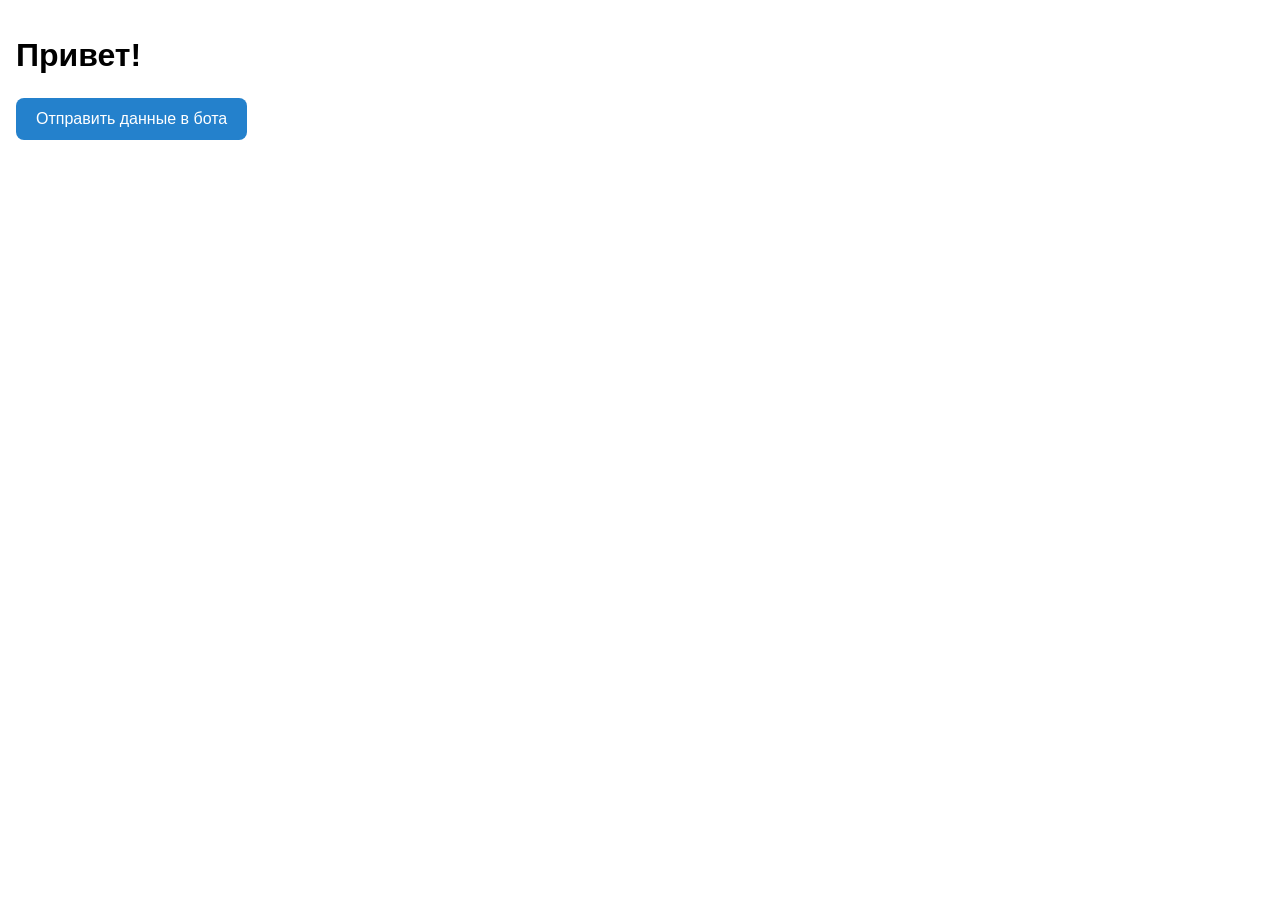
==== index.html @ bea1a107 "add index file" ====
<!DOCTYPE html>
<html>
  <head>
    <meta charset="utf-8" />
    <meta name="viewport" content="width=device-width, initial-scale=1" />
    <title>My Mini App</title>
    <!-- Подключаем SDK Telegram -->
    <script src="https://telegram.org/js/telegram-web-app.js"></script>
    <style>
      body {
        font-family: -apple-system, BlinkMacSystemFont, 'Segoe UI', Roboto, sans-serif;
        background-color: var(--tg-theme-bg-color, #fff);
        color: var(--tg-theme-text-color, #000);
        margin: 0;
        padding: 16px;
      }
      h1 { margin-bottom: 8px; }
      .user-info { color: var(--tg-theme-hint-color, #888); margin-bottom: 24px; }
      button {
        background-color: var(--tg-theme-button-color, #2481cc);
        color: var(--tg-theme-button-text-color, #fff);
        border: none;
        padding: 12px 20px;
        border-radius: 8px;
        font-size: 16px;
        cursor: pointer;
      }
      button:active { opacity: 0.8; }
    </style>
  </head>
  <body>
    <h1 id="title">Привет!</h1>
    <div class="user-info" id="user-info"></div>
    <button id="send-data-btn">Отправить данные в бота</button>

    <script>
      const tg = window.Telegram.WebApp;
      tg.ready();

      // Включаем расширенный режим (на весь экран)
      tg.expand();

      const user = tg.initDataUnsafe?.user;
      const titleEl = document.getElementById('title');
      const infoEl = document.getElementById('user-info');

      if (user) {
        titleEl.textContent = `Привет, ${user.first_name}!`;
        infoEl.textContent = `ID: ${user.id}, Username: @${user.username || 'нет'}`;
      } else {
        infoEl.textContent = 'Вы не авторизованы в Telegram или это тестовый запуск.';
      }

      document.getElementById('send-data-btn').addEventListener('click', () => {
        // Отправляем данные обратно в бота через callback_data
        tg.sendData(JSON.stringify({ action: 'hello_from_mini_app', time: Date.now() }));
        // Или можно закрыть: tg.close();
      });
    </script>
  </body>
</html>
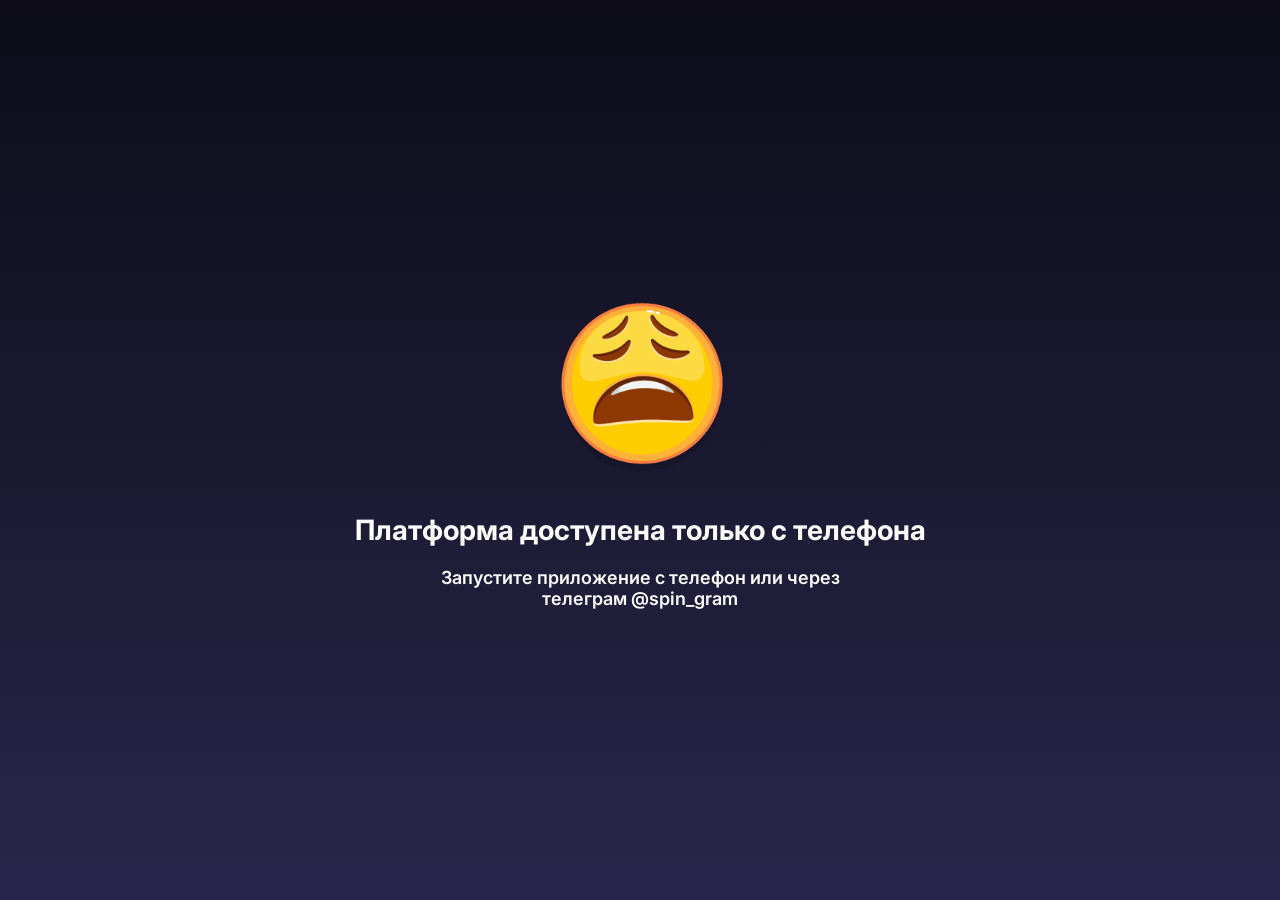
==== commit 32299da1: "Создана основная главная страница" ====
--- a/index.html
+++ b/index.html
@@ -4,58 +4,64 @@
     <meta charset="utf-8" />
     <meta name="viewport" content="width=device-width, initial-scale=1" />
     <title>My Mini App</title>
-    <!-- Подключаем SDK Telegram -->
     <script src="https://telegram.org/js/telegram-web-app.js"></script>
-    <style>
-      body {
-        font-family: -apple-system, BlinkMacSystemFont, 'Segoe UI', Roboto, sans-serif;
-        background-color: var(--tg-theme-bg-color, #fff);
-        color: var(--tg-theme-text-color, #000);
-        margin: 0;
-        padding: 16px;
-      }
-      h1 { margin-bottom: 8px; }
-      .user-info { color: var(--tg-theme-hint-color, #888); margin-bottom: 24px; }
-      button {
-        background-color: var(--tg-theme-button-color, #2481cc);
-        color: var(--tg-theme-button-text-color, #fff);
-        border: none;
-        padding: 12px 20px;
-        border-radius: 8px;
-        font-size: 16px;
-        cursor: pointer;
-      }
-      button:active { opacity: 0.8; }
-    </style>
+    <link rel="stylesheet" href="css.css">
   </head>
   <body>
-    <h1 id="title">Привет!</h1>
-    <div class="user-info" id="user-info"></div>
-    <button id="send-data-btn">Отправить данные в бота</button>
+    <div class="load_" style="background: #0D0C18;">
+      <img src="img/star.gif" class="load_star">
+      <h1>Загрузка...</h1>
+    </div>
+
+    <div class="main_tel">
+      <div class="head">
+        <button class="but_promo_main"><img src="img/Gift.svg" class="img_but_promo_main">ПРОМОКОД</button>
+        <img src="img/profile_img.jpg" class="img_profile_main">
+        <button class="but_balance_main"><img src="img/Gram_logo.svg" class="img_but_gram_main">12.05 GRAM<img src="img/bet.svg" class="img_but_bet_main"></button>
+      </div>
+      <div class="slide">
+        <img src="img/slide_1.jpg" class="slide_1">
+        <div class="slide_button">
+          <button class="slide_but active" aria-pressed="true" id="slide_but_1"></button>
+          <button class="slide_but" aria-pressed="false"id="slide_but_2"></button>
+          <button class="slide_but" aria-pressed="false"id="slide_but_3"></button>
+        </div>
+      </div>
+      <div class="head_text_event">
+        <h1 class="text_event">Режимы</h1>
+      </div>
+      <div class="mini_game_">
+        <button class="but_multiplier"><img src="img/multiplier.png" class="multiplier"></button>
+        <button class="but_case"><img src="img/case.png" class="case"></button>
+        <button class="but_event_create"><img src="img/event_create.png" class="event_create"></button>
+      </div>
+      <div class="futer">
+        <button class="but_help"><img src="img/Gift.svg" class="img_but_help">ПОМОЩЬ</button>
+        <button class="but_faq"><img src="img/Gift.svg" class="img_but_faq">FAQ</button>
+      </div>
+      <div class="futer_text">
+        <h1>©SPIN GRAM</h1>
+      </div>
+    </div>
+
+    <div class="warning_pc">
+      <img src="img/moan.gif"class="img_warn_pc">
+      <h1 class="head_text">Платформа доступена только с телефона</h1>
+      <h1 class="sub_text">Запустите приложение с телефон или через <br> телеграм @spin_gram </h1>
+    </div>
+
 
     <script>
-      const tg = window.Telegram.WebApp;
-      tg.ready();
-
-      // Включаем расширенный режим (на весь экран)
-      tg.expand();
-
-      const user = tg.initDataUnsafe?.user;
-      const titleEl = document.getElementById('title');
-      const infoEl = document.getElementById('user-info');
-
-      if (user) {
-        titleEl.textContent = `Привет, ${user.first_name}!`;
-        infoEl.textContent = `ID: ${user.id}, Username: @${user.username || 'нет'}`;
-      } else {
-        infoEl.textContent = 'Вы не авторизованы в Telegram или это тестовый запуск.';
-      }
-
-      document.getElementById('send-data-btn').addEventListener('click', () => {
-        // Отправляем данные обратно в бота через callback_data
-        tg.sendData(JSON.stringify({ action: 'hello_from_mini_app', time: Date.now() }));
-        // Или можно закрыть: tg.close();
+      window.addEventListener('load', () => {
+        const loader = document.querySelector('.load_');
+        if (loader) {
+          loader.style.opacity = '0';
+          setTimeout(() => {
+            loader.style.display = 'none';
+          }, 300);
+        }
       });
     </script>
+    <SCript src="slide.js"></SCript>
   </body>
 </html>
--- a/css.css
+++ b/css.css
@@ -0,0 +1,274 @@
+@import url('https://fonts.googleapis.com/css2?family=Inter:ital,opsz,wght@0,14..32,100..900;1,14..32,100..900&display=swap');
+button{
+    background: none;
+    border: none;
+    color: #fff;
+}
+*{
+    margin: 0;
+    padding: 0;
+    box-sizing: border-box;
+
+}
+@media (max-width: 767px) {
+  h1, button {
+    color: #fff;
+    font-family: "Inter", sans-serif;
+    font-weight: 700;
+  }
+
+  html, body {
+    margin: 0;
+    min-height: 100vh;
+  }
+
+  body {
+    background: #0D0C18;
+    /* display: flex и align-items:center тут ломают скролл — убираем */
+    /* оставляем только если нужно центрировать что-то конкретное внутри контейнера */
+  }
+
+  .warning_pc {
+    display: none;
+    position: fixed;
+  }
+
+  .load_ {
+    background: #0D0C18;
+    position: fixed;
+    top: 0; left: 0; width: 100%; height: 100%;
+    z-index: 10;
+    display: flex;
+    flex-direction: column;
+    justify-content: center;
+    align-items: center;
+    text-align: center;
+  }
+
+  .load_star {
+    width: 141px;
+    padding-bottom: 30px;
+  }
+
+  /* main_tel — теперь это обычный контейнер в потоке */
+  .main_tel {
+    width: 100%;
+    /* position: fixed — убрать, иначе скролл не работает */
+    display: flex;
+    flex-direction: column;
+    text-align: center;
+    /* чтобы страница могла скроллиться, main_tel не должен перекрывать весь экран */
+  }
+
+  .head {
+    width: 100%;
+    height: 85px;
+    display: flex;
+    justify-content: center;
+    align-items: center;
+    gap: 20px;
+  }
+
+  .img_profile_main {
+    width: 55px;
+    border-radius: 50%;
+    border: 1px solid #41337B;
+  }
+
+  .but_promo_main {
+    background: #201B38;
+    width: 120px;
+    height: 35px;
+    color: #C4B5FD;
+    border: 1px solid #41337B;
+    border-radius: 15px;
+    display: flex;
+    justify-content: center;
+    align-items: center;
+  }
+
+  .but_promo_main img {
+    padding-right: 5px;
+    width: 18px;
+  }
+
+  .but_balance_main {
+    background: #201B38;
+    width: 140px;
+    height: 35px;
+    color: #C4B5FD;
+    border: 1px solid #41337B;
+    border-radius: 15px;
+    display: flex;
+    justify-content: center;
+    align-items: center;
+  }
+
+  .img_but_bet_main {
+    padding-left: 8px;
+    width: 22px;
+  }
+
+  .img_but_gram_main {
+    width: 22px;
+  }
+
+  /* slide — убираем жёсткую высоту, чтобы контент мог расти */
+  .slide {
+    width: 100%;
+    /* height: 230px; ← убрать, иначе ломается скролл */
+    display: flex;
+    flex-direction: column;
+    justify-content: center;
+    align-items: center;
+    padding: 10px 0;
+  }
+
+  .slide img {
+    max-width: 90%;       /* вместо жёстких 350px — адаптив */
+    height: auto;         /* сохранить пропорции */
+    border-radius: 15px;
+    object-fit: contain;
+  }
+
+  .slide_1 {
+    border: 1px solid #BDBD82;
+  }
+
+  .slide_button {
+    padding-top: 5px;
+    display: flex;       /* обязательно для gap */
+    justify-content: center;
+    gap: 10px;
+  }
+
+  .slide_but {
+    background-color: rgba(195, 181, 253, 0.47);
+    border: none;        /* если кнопки без рамки — лучше явно убрать */
+    border-radius: 15px;
+    padding: 5px 5px;
+    cursor: pointer;
+    transition: background-color 0.3s;
+    margin-top: 10px;
+  }
+
+  .slide_but.active,
+  .slide_but[aria-pressed="true"] {
+    background-color: #c3b5fd;
+    box-shadow: 0 0 8px rgba(195, 181, 253, 0.5);
+    padding: 5px 14px;
+  }
+
+  .head_text_event {
+    display: flex;
+    justify-content: center;
+    align-items: center;
+    margin-top: 10px;
+  }
+
+  .text_event {
+    text-align: left;
+    width: 90%;
+    max-width: 400px;
+    height: auto;
+    font-size: 18px;
+    border-bottom: 1px solid #ffffff51;
+    font-weight: 500;
+    line-height: 1.4;
+  }
+
+  .mini_game_ {
+    display: flex;
+    flex-direction: column;
+    justify-content: center;
+    align-items: center;
+    margin-top: 30px;
+    gap: 20px;
+    width: 100%;
+  }
+
+  .multiplier, .case, .event_create {
+    width: 100%;
+    max-width: 350px;
+    border-radius: 15px;
+  }
+  .futer{
+    display: flex;
+    justify-content: center;
+    align-items: center;
+    gap: 40px;
+    border-top: 1px solid rgba(252, 252, 252, 0.384);
+    height: 80px;
+    margin-top: 30px;
+  }
+  .but_help, .but_faq{
+    background: #201B38;
+    width: 120px;
+    height: 35px;
+    color: #C4B5FD;
+    border: 1px solid #41337B;
+    border-radius: 15px;
+    display: flex;
+    justify-content: center;
+    align-items: center;
+    > img{
+        margin-right: 5px;
+        margin-bottom: 2px;
+    }
+  }
+  .futer_text{
+    display: flex;
+    flex-direction: column;
+    justify-content: center;
+    align-items: center;
+    >h1{
+        color: rgba(252, 252, 252, 0.384);
+        font-size: 8px;
+    }
+  }
+}
+
+@media (min-width: 768px) {
+  /* Стили для ПК и планшетов (шире 768px) */
+    html, body {
+        height: 100%;
+        margin: 0;
+    }
+    h1{
+        color: #fff;
+        font-family: "Inter", sans-serif;
+        font-weight: 700;
+    }
+    .main_tel{
+        display: none;
+    }
+    .load_{
+        display: none;
+    }
+    body {
+        display: flex;
+        justify-content: center;
+        align-items: center;
+        background: linear-gradient(to bottom, #0D0C18, #29264B);
+    }
+    .warning_pc{
+        display: flex;
+        flex-direction: column;
+        justify-content: center;
+        align-items: center;
+        text-align: center;
+    }
+    .head_text{
+        font-size: 28px;
+        padding-top: 35px;
+    }
+    .sub_text{
+        font-size: 18px;
+        padding-top: 20px;
+        font-weight: 600;
+    }
+    .img_warn_pc{
+        width: 186px;
+        height: 186px;
+    }
+}
